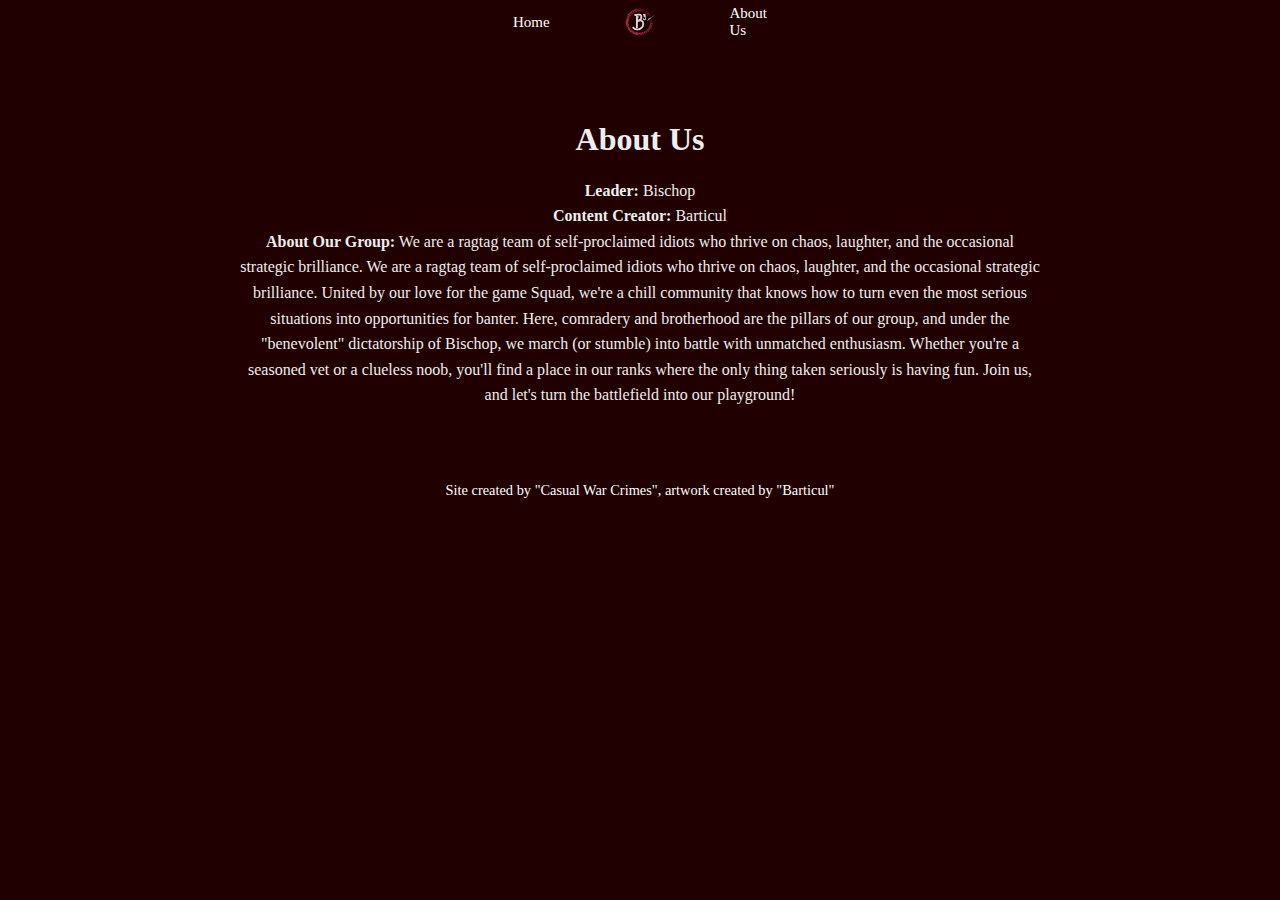
==== about.html @ 1ed156b4 "commit3" ====
<!DOCTYPE html>
<html lang="en">
<head>
    <meta charset="UTF-8">
    <meta name="viewport" content="width=device-width, initial-scale=1.0">
    <title>About Us - Bischops Brave Bastards</title>
    <link rel="stylesheet" href="style.css">
</head>
<body>
    <header>
    <nav>
        <a href="index.html">Home</a>
    </nav>
    <img src="img/B3logo.png" alt="B3 Logo" class="logo">
    <nav>
        <a href="about.html">About Us</a>
    </nav>
</header>

    <section class="about">
        <h2>About Us</h2>
        <p>
            <strong>Leader:</strong> Bischop <br>
            <strong>Content Creator:</strong> Barticul<br>
            <strong>About Our Group:</strong> We are a ragtag team of self-proclaimed idiots who thrive on chaos, laughter, and the occasional strategic brilliance.
            We are a ragtag team of self-proclaimed idiots who thrive on chaos, laughter, and the occasional strategic brilliance. United by our love for the game Squad, we're a chill community that knows how to turn even the most serious situations into opportunities for banter. Here, comradery and brotherhood are the pillars of our group, and under the "benevolent" dictatorship of Bischop, we march (or stumble) into battle with unmatched enthusiasm. Whether you're a seasoned vet or a clueless noob, you'll find a place in our ranks where the only thing taken seriously is having fun. Join us, and let's turn the battlefield into our playground!
        </p>
    </section>

    <footer>
        <p>Site created by "Casual War Crimes", artwork created by "Barticul"</p>
    </footer>
</body>
</html>
---- style.css ----
@import url('https://fonts.googleapis.com/css2?family=Pacifico&display=swap');
body{
    margin :0;
    background-color: #210002;
    font-family: Poppins;
    font-size: 15px;
}
header {
    background-color: #210002;
    padding: 5px;
    display: flex;
    align-items: center;
    justify-content: space-between;
    position: sticky;
    top: 0;
    z-index: 1000;
}

header .logo {
    width: 30px;
    height: auto;
    position: absolute;
    left: 50%;
    transform: translateX(-50%);
}

header nav {
    flex: 1;
    display: flex;
    justify-content: center;
}

header nav:first-child {
    justify-content: flex-start;
}

header nav:last-child {
    justify-content: flex-end;
}

header nav a {
    color: #fff;
    margin: 0 80%;
    text-decoration: none;
    font-family: Poppins;
    font-weight: 500;
}

header nav a:hover {
    color: #ff0000;
}
footer {
    background-color: #210002;
    color: #fff;
    text-align: center;
    padding: 10px 0;
    font-size: 0.9rem;
    position: relative;
    bottom: 0;
    width: 100%;
}
.banner{
    height: 110vh;
    position: relative;
    overflow: hidden;
}
.banner .bg{
    position: absolute;
    left: 0;
    bottom: 0;
    width: 100%;
    height: 100%;
    background-size: auto 100%;
    background-repeat: no-repeat;
    background-position: center;
    transition: 0.1s;
}
.banner .bg-1{
    background-image: url('img/0.png');
}
.banner .bg-2{
    background-image: url('img/1.png');
}
.banner .bg-3{
    background-image: url('img/2.png');
}
.banner .bg-4{
    background-image: url('img/3.png');
}
.banner .bg-5{
    background-image: url('img/4.png');
}
.banner .bg-6{
    background-image: url('img/.png');
}
.banner .bg-7{
    background-image: url('img/6.png');
}
.banner .bg-8{
    background-image: url('img/7.png');
}
.banner .bg-9{
    background-image: url('img/.png');
}
.banner  h1{
    position: absolute;
    top: -25vh;
    padding-top:20vh;
    left: 0;
    width: 100%;
    text-align: center;
    font-size: 5rem;
    font-family: 'Pacifico', cursive;
    color: #fff;
}
.intro{
    min-height: 50vh;
    color: #eee;
    display: flex;
    flex-direction: column;
    justify-content: center;
    align-items: center;
}
.intro img{
    width: 130px;
    height: 130px;
    border-radius: 50%;
}
.intro p{
    width: 700px;
    max-width: 100%;
    text-align: center;
    font-size: 1rem;
}
.intro button{
    margin-top:10px;
    margin-botom: 10px;
    background-color: rgba(93, 23, 24, 0.47);
    padding: 10px 50px;
    border: 1px solid #ffffff;
    border-radius: 5px;
    color: #fff;
    font-family: Poppins;
    font-weight: 500;
    font-size:1rem;
    cursor:pointer;
    box-shadow: 0 0 10px #ff0000;
}
.intro button:hover {
    background-color: rgba(238, 86, 86, 0.78); /* Slightly darker on hover */
    box-shadow: 0 0 10px #ff0000;
}
.animation-show{
    transform: translateY(50px);
    opacity: 0;
    transition: 0.7s;
}
.active .animation-show{
    transform: translateY(0);
    opacity: 1;
}
.animation-show:nth-child(2){
    transition-delay: 0.3s;
}
.animation-show:nth-child(3){
    transition-delay: 0.6s;
}
.animation-show:nth-child(4){
    transition-delay: 0.9s;
}
.library {
    margin-top: 50px;
    display: grid;
    grid-template-columns: repeat(auto-fit, minmax(300px, 1fr));
    gap: 10px; /* Add some space between the videos */
    text-align: center;
    color: #fff;
    margin-left:10px;
    margin-right:10px;
}

.library iframe {
    width: 100%; /* Make the video take the full width of its container */
    height: auto; /* Maintain aspect ratio */
    max-width: 560px;
    aspect-ratio: 16 / 9; /* Ensure the videos keep their 16:9 aspect ratio */
}

.about {
    padding: 50px;
    color: #eee;
    text-align: center;
}

.about h2 {
    font-size: 2rem;
    margin-bottom: 20px;
}

.about p {
    font-size: 1rem;
    line-height: 1.6;
    max-width: 800px;
    margin: 0 auto;
}
@media screen and (max-width: 768px){
    .banner h1{
        font-size: 2rem;
        top: -5vh;
    }
    .library{
        grid-template-columns: repeat(2, 1fr);
    }
    .library img{
        height: 300px;
    }
}
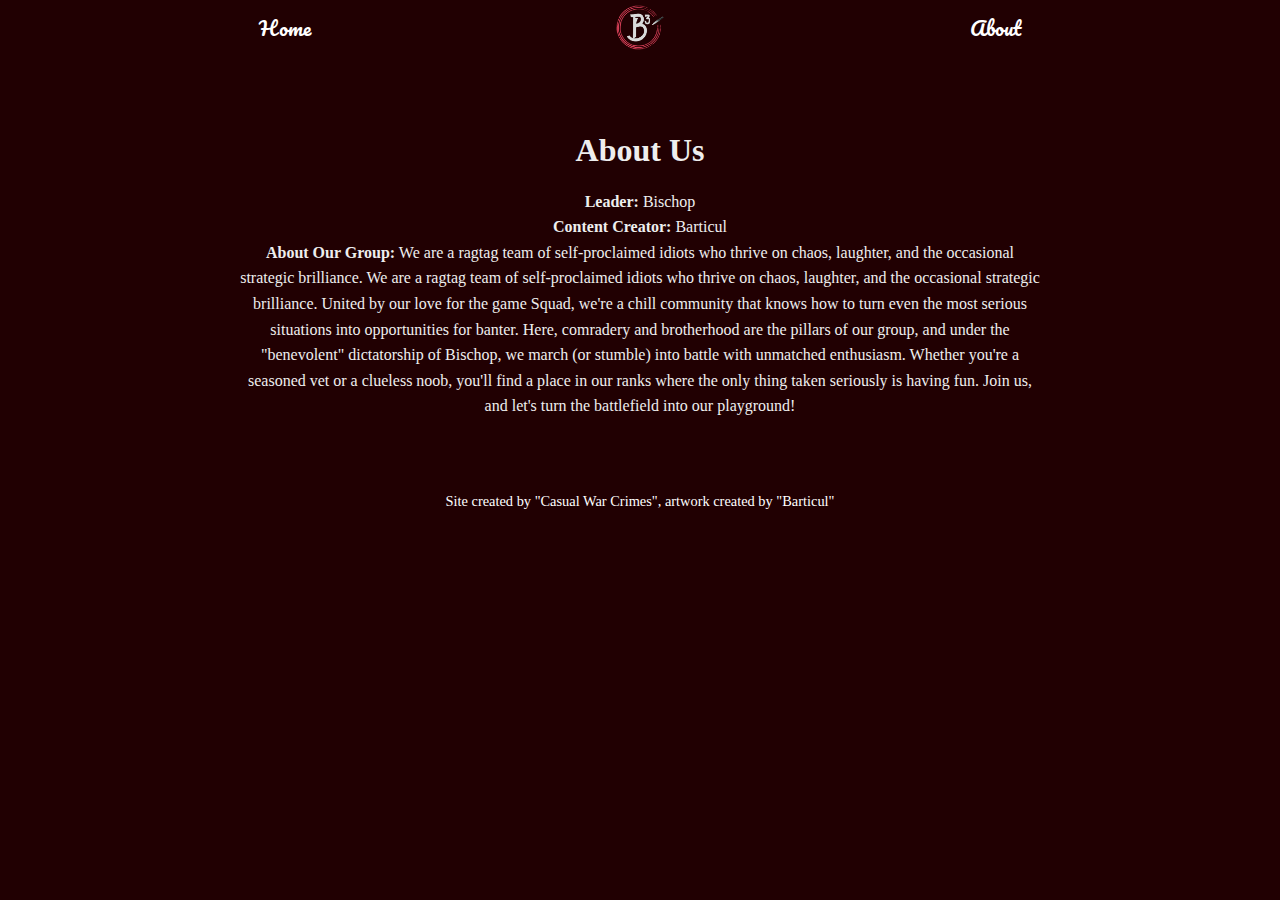
==== commit 8730180f: "commit4" ====
--- a/about.html
+++ b/about.html
@@ -13,7 +13,7 @@
     </nav>
     <img src="img/B3logo.png" alt="B3 Logo" class="logo">
     <nav>
-        <a href="about.html">About Us</a>
+        <a href="about.html">About</a>
     </nav>
 </header>
 
--- a/style.css
+++ b/style.css
@@ -3,7 +3,7 @@
     margin :0;
     background-color: #210002;
     font-family: Poppins;
-    font-size: 15px;
+    font-size: 20px;
 }
 header {
     background-color: #210002;
@@ -17,7 +17,7 @@
 }
 
 header .logo {
-    width: 30px;
+    width: 50px;
     height: auto;
     position: absolute;
     left: 50%;
@@ -40,10 +40,11 @@
 
 header nav a {
     color: #fff;
-    margin: 0 80%;
-    text-decoration: none;
-    font-family: Poppins;
+    margin: 5px 40%;
+    text-decoration: solid;
+    font-family: 'Pacifico';
     font-weight: 500;
+
 }
 
 header nav a:hover {
@@ -59,10 +60,14 @@
     bottom: 0;
     width: 100%;
 }
-.banner{
+.banner {
     height: 110vh;
     position: relative;
     overflow: hidden;
+    display: flex;
+    flex-direction: column;
+    align-items: center;
+    justify-content: center;
 }
 .banner .bg{
     position: absolute;
@@ -102,10 +107,10 @@
 .banner .bg-9{
     background-image: url('img/.png');
 }
-.banner  h1{
+.banner h1 {
     position: absolute;
-    top: -25vh;
-    padding-top:20vh;
+    top: 0; /* Centering the title */
+    padding-top: -20vh;
     left: 0;
     width: 100%;
     text-align: center;
@@ -172,19 +177,21 @@
     margin-top: 50px;
     display: grid;
     grid-template-columns: repeat(auto-fit, minmax(300px, 1fr));
-    gap: 10px; /* Add some space between the videos */
-    text-align: center;
-    color: #fff;
-    margin-left:10px;
-    margin-right:10px;
+    gap: 20px; /* Add some space between the videos */
+    text-align: center;
+    color: #fff;
+    margin-left:100px;
+    margin-right:100px;
 }
 
 .library iframe {
     width: 100%; /* Make the video take the full width of its container */
     height: auto; /* Maintain aspect ratio */
-    max-width: 560px;
     aspect-ratio: 16 / 9; /* Ensure the videos keep their 16:9 aspect ratio */
-}
+    display: block; /* Ensure they are block elements */
+    margin: 0 auto; /* Center the iframes */
+}
+
 
 .about {
     padding: 50px;
@@ -203,15 +210,66 @@
     max-width: 800px;
     margin: 0 auto;
 }
-@media screen and (max-width: 768px){
-    .banner h1{
-        font-size: 2rem;
-        top: -5vh;
+.links-container {
+    margin-top: 20px; /* Add some spacing from the title */
+    display: flex;
+    flex-direction:column;
+    gap: 20px; /* Space between the buttons */
+    justify-content: center;
+    align-items: center;
+    position:relative;
+    z-index:10 ;
+}
+
+.banner-link button {
+    background-color: rgba(30, 31, 33, 0.44);
+    padding: 10px 50px;
+    border: 1px solid #ffffff;
+    border-radius: 5px;
+    color: #fff;
+    font-family: Poppins;
+    font-weight: 500;
+    font-size: 1rem;
+    cursor: pointer;
+    box-shadow: 0 0 10px rgba(255, 255, 255, 0.83);
+    transition: background-color 0.3s ease;
+}
+
+.banner-link button:hover {
+
+    box-shadow: 0 0 10px #ff0000;
+}
+
+
+    @media screen and (max-width: 768px) {
+        .banner h1 {
+            font-size: 3rem;
+            top: 3vh;
+        }
+
+        .library {
+            grid-template-columns: 1fr; /* Stack videos vertically */
+            margin-left: 10px;
+            margin-right: 10px;
+        }
+
+        .library iframe {
+            width: 100%; /* Adjust width to full */
+        }
+        header nav a {
+            color: #fff;
+            margin: 5px 20%;
+            text-decoration: solid;
+            font-family: 'Pacifico';
+            font-weight: 500;
+
+        }
     }
-    .library{
-        grid-template-columns: repeat(2, 1fr);
+@media screen and (min-width: 1024px) {
+    .animation-show {
+        transform: translateY(0);
+        opacity: 1;
+        transition: none; /* No transition for instant visibility */
     }
-    .library img{
-        height: 300px;
-    }
-}+}
+
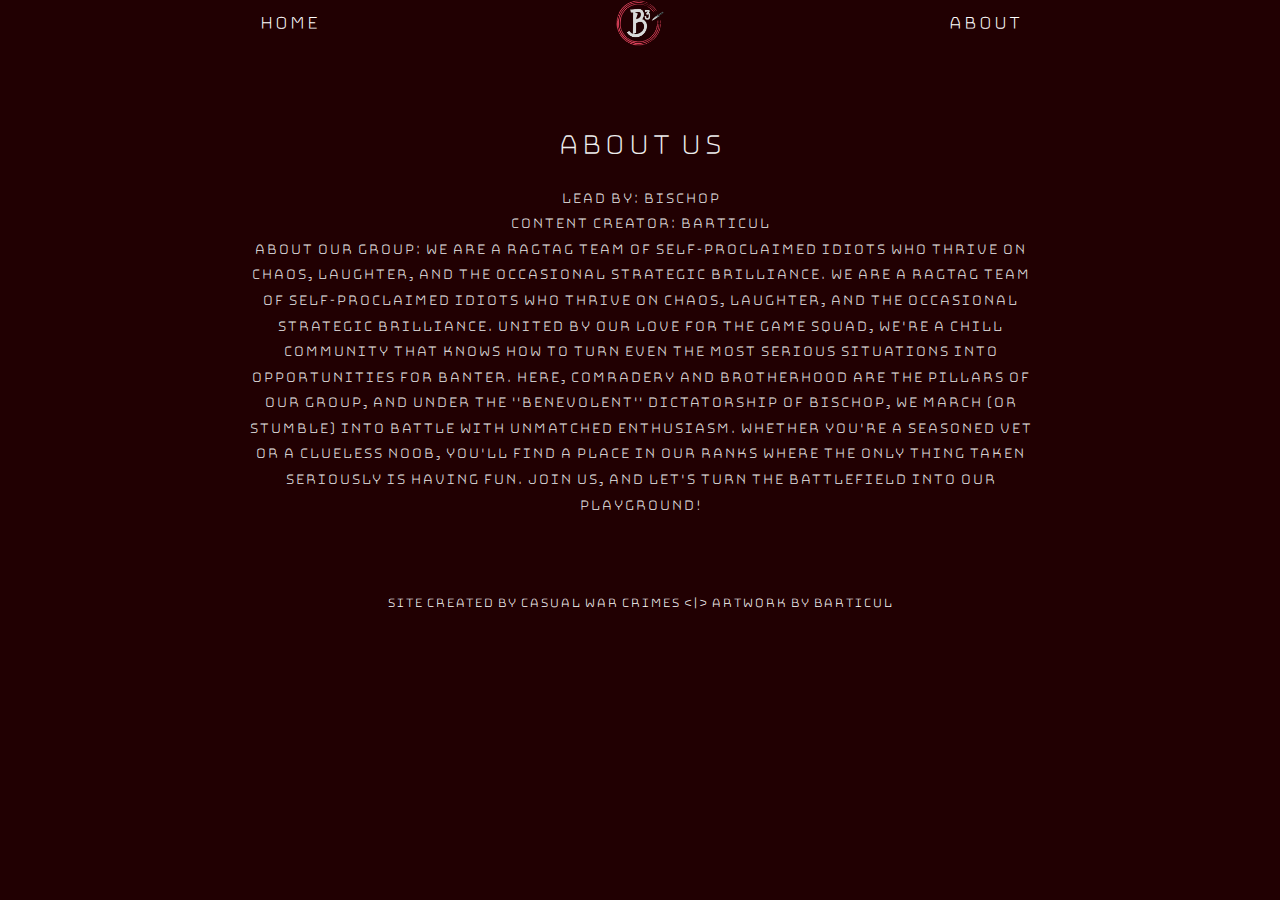
==== commit 77f4f1fc: "styling changes" ====
--- a/about.html
+++ b/about.html
@@ -20,7 +20,7 @@
     <section class="about">
         <h2>About Us</h2>
         <p>
-            <strong>Leader:</strong> Bischop <br>
+            <strong>Lead by:</strong> Bischop <br>
             <strong>Content Creator:</strong> Barticul<br>
             <strong>About Our Group:</strong> We are a ragtag team of self-proclaimed idiots who thrive on chaos, laughter, and the occasional strategic brilliance.
             We are a ragtag team of self-proclaimed idiots who thrive on chaos, laughter, and the occasional strategic brilliance. United by our love for the game Squad, we're a chill community that knows how to turn even the most serious situations into opportunities for banter. Here, comradery and brotherhood are the pillars of our group, and under the "benevolent" dictatorship of Bischop, we march (or stumble) into battle with unmatched enthusiasm. Whether you're a seasoned vet or a clueless noob, you'll find a place in our ranks where the only thing taken seriously is having fun. Join us, and let's turn the battlefield into our playground!
@@ -28,7 +28,7 @@
     </section>
 
     <footer>
-        <p>Site created by "Casual War Crimes", artwork created by "Barticul"</p>
+        <p>Site created by Casual War Crimes  <|>  Artwork by Barticul</p>
     </footer>
 </body>
 </html>--- a/style.css
+++ b/style.css
@@ -1,8 +1,11 @@
 @import url('https://fonts.googleapis.com/css2?family=Pacifico&display=swap');
+@import url("https://fonts.googleapis.com/css2?family=Bungee+Hairline&display=swap");
+
 body{
     margin :0;
     background-color: #210002;
-    font-family: Poppins;
+    font-family: "Bungee Hairline", sans-serif;
+    font-weight: 800;
     font-size: 20px;
 }
 header {
@@ -42,8 +45,8 @@
     color: #fff;
     margin: 5px 40%;
     text-decoration: solid;
-    font-family: 'Pacifico';
-    font-weight: 500;
+    font-family: "Bungee Hairline", sans-serif;
+    font-weight: 800;
 
 }
 
@@ -81,31 +84,31 @@
     transition: 0.1s;
 }
 .banner .bg-1{
-    background-image: url('img/0.png');
+    background-image: url('img/0.webp');
 }
 .banner .bg-2{
-    background-image: url('img/1.png');
+    background-image: url('img/1.webp');
 }
 .banner .bg-3{
-    background-image: url('img/2.png');
+    background-image: url('img/2.webp');
 }
 .banner .bg-4{
-    background-image: url('img/3.png');
+    background-image: url('img/3.webp');
 }
 .banner .bg-5{
-    background-image: url('img/4.png');
+    background-image: url('img/4.webp');
 }
 .banner .bg-6{
-    background-image: url('img/.png');
+    background-image: url('img/.webp');
 }
 .banner .bg-7{
-    background-image: url('img/6.png');
+    background-image: url('img/6.webp');
 }
 .banner .bg-8{
-    background-image: url('img/7.png');
+    background-image: url('img/7.webp');
 }
 .banner .bg-9{
-    background-image: url('img/.png');
+    background-image: url('img/.webp');
 }
 .banner h1 {
     position: absolute;
@@ -114,8 +117,9 @@
     left: 0;
     width: 100%;
     text-align: center;
-    font-size: 5rem;
-    font-family: 'Pacifico', cursive;
+    font-size: 3rem;
+    font-family: "Bungee Hairline", sans-serif;
+    font-weight: 800;
     color: #fff;
 }
 .intro{
@@ -192,7 +196,6 @@
     margin: 0 auto; /* Center the iframes */
 }
 
-
 .about {
     padding: 50px;
     color: #eee;
@@ -226,18 +229,18 @@
     padding: 10px 50px;
     border: 1px solid #ffffff;
     border-radius: 5px;
-    color: #fff;
-    font-family: Poppins;
-    font-weight: 500;
+    color: rgb(255, 255, 255);
+    font-family: "Bungee Hairline", sans-serif;
+    font-weight: 800;
     font-size: 1rem;
     cursor: pointer;
-    box-shadow: 0 0 10px rgba(255, 255, 255, 0.83);
+
     transition: background-color 0.3s ease;
 }
 
 .banner-link button:hover {
 
-    box-shadow: 0 0 10px #ff0000;
+    box-shadow: 0 0 20px #000000;
 }
 
 
@@ -260,8 +263,6 @@
             color: #fff;
             margin: 5px 20%;
             text-decoration: solid;
-            font-family: 'Pacifico';
-            font-weight: 500;
 
         }
     }
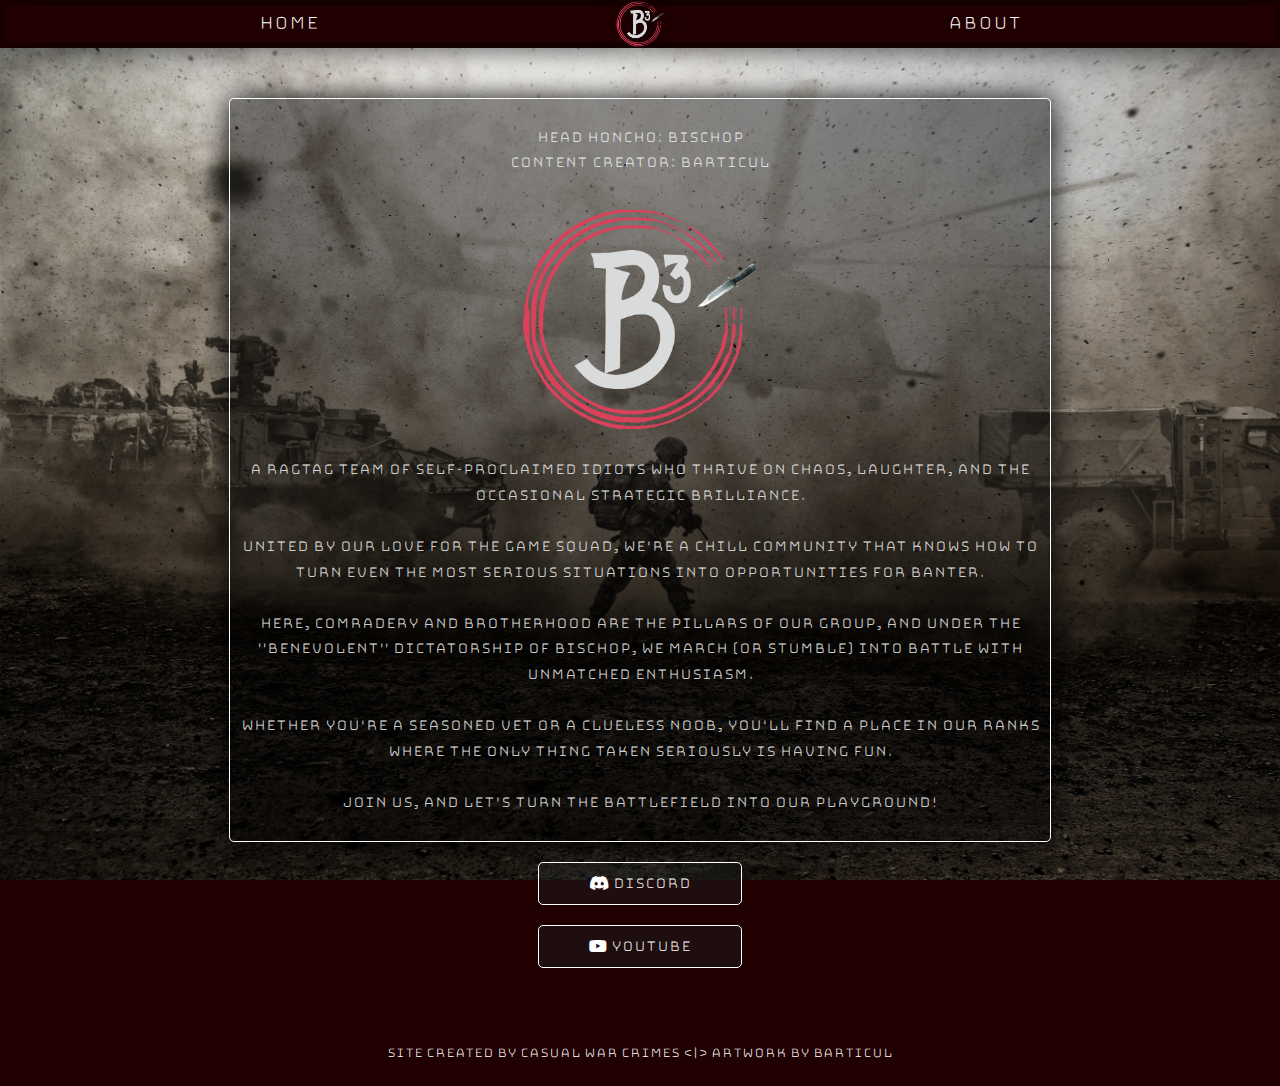
==== commit af9bf9de: "about us page" ====
--- a/about.html
+++ b/about.html
@@ -3,29 +3,56 @@
 <head>
     <meta charset="UTF-8">
     <meta name="viewport" content="width=device-width, initial-scale=1.0">
-    <title>About Us - Bischops Brave Bastards</title>
+    <title>B3 - Bischop's Brave Bastards</title>
     <link rel="stylesheet" href="style.css">
+    <meta property="og:title" content="B3 - Bischops Brave Bastards">
+    <meta property="og:description" content="Welcome to B3! Join our Discord!">
+    <meta property="og:image" content="https://joinb3.github.io/-/img/B3logo.webp">
+    <meta property="og:url" content="https://joinb3.github.io/-/">
+    <meta property="og:type" content="website">
+    <meta property="og:site_name" content="B3 - Bischops Brave Bastards">
+    <link rel="stylesheet" href="https://cdnjs.cloudflare.com/ajax/libs/font-awesome/6.0.0-beta3/css/all.min.css">
 </head>
 <body>
     <header>
     <nav>
         <a href="index.html">Home</a>
     </nav>
-    <img src="img/B3logo.png" alt="B3 Logo" class="logo">
+    <img src="img/B3logo.webp" alt="B3 Logo" class="logo">
     <nav>
         <a href="about.html">About</a>
     </nav>
 </header>
 
     <section class="about">
-        <h2>About Us</h2>
         <p>
-            <strong>Lead by:</strong> Bischop <br>
-            <strong>Content Creator:</strong> Barticul<br>
-            <strong>About Our Group:</strong> We are a ragtag team of self-proclaimed idiots who thrive on chaos, laughter, and the occasional strategic brilliance.
-            We are a ragtag team of self-proclaimed idiots who thrive on chaos, laughter, and the occasional strategic brilliance. United by our love for the game Squad, we're a chill community that knows how to turn even the most serious situations into opportunities for banter. Here, comradery and brotherhood are the pillars of our group, and under the "benevolent" dictatorship of Bischop, we march (or stumble) into battle with unmatched enthusiasm. Whether you're a seasoned vet or a clueless noob, you'll find a place in our ranks where the only thing taken seriously is having fun. Join us, and let's turn the battlefield into our playground!
+            <br>
+            <strong>Head Honcho:</strong> Bischop <br>
+            <strong>Content Creator:</strong> Barticul<br><br>
+            <img src="img/B3logo.webp" alt="B3 Logo" class="biglogo">
+            <br>
+            <br>
+            <br>
+            <br>
+            <br>
+            <br>
+            <br>
+            <br>
+            <br>
+            <br>
+
+            A ragtag team of self-proclaimed idiots who thrive on chaos, laughter, and the occasional strategic brilliance. <br><br> United by our love for the game Squad, we're a chill community that knows how to turn even the most serious situations into opportunities for banter.<br><br> Here, comradery and brotherhood are the pillars of our group, and under the "benevolent" dictatorship of Bischop, we march (or stumble) into battle with unmatched enthusiasm. <br><br>Whether you're a seasoned vet or a clueless noob, you'll find a place in our ranks where the only thing taken seriously is having fun. <br><br>Join us, and let's turn the battlefield into our playground!<br>
+        <br>
         </p>
+        <div class="links-container">
+            <a href="https://discord.gg/SqBT7yXv" target="_blank" class="banner-link">
+                <button><i class="fab fa-discord"></i> Discord</button>
+            </a>
+            <a href="https://www.youtube.com/@BischopsBraveBastards/videos" target="_blank" class="banner-link">
+                <button><i class="fab fa-youtube"></i> YouTube</button>
+            </a>
     </section>
+
 
     <footer>
         <p>Site created by Casual War Crimes  <|>  Artwork by Barticul</p>
--- a/style.css
+++ b/style.css
@@ -31,6 +31,8 @@
     flex: 1;
     display: flex;
     justify-content: center;
+    box-shadow: 0 0 40px #000000;
+    padding-bottom:2px;
 }
 
 header nav:first-child {
@@ -196,10 +198,23 @@
     margin: 0 auto; /* Center the iframes */
 }
 
+.biglogo {
+    width: 250px;
+    height: auto;
+    position: absolute;
+    left: 50%;
+    transform: translateX(-50%);
+
+}
+
 .about {
     padding: 50px;
     color: #eee;
     text-align: center;
+    background-image:url("img/about1.webp");
+    background-size:100% auto;
+    background-repeat: no-repeat;
+
 }
 
 .about h2 {
@@ -211,7 +226,15 @@
     font-size: 1rem;
     line-height: 1.6;
     max-width: 800px;
+    font-weight:1500;
     margin: 0 auto;
+    border: 1px solid #ffffff;
+    border-radius: 5px;
+    padding-left:10px;
+    padding-right:10px;
+    background-color: rgba(0, 0, 0, 0.45);
+    box-shadow: 0 0 30px #000000;
+
 }
 .links-container {
     margin-top: 20px; /* Add some spacing from the title */
@@ -245,9 +268,15 @@
 
 
     @media screen and (max-width: 768px) {
+
+        .body {
+            font-weight: 1500;
+        }
+
         .banner h1 {
             font-size: 3rem;
             top: 3vh;
+            font-weight:1500;
         }
 
         .library {
@@ -263,7 +292,11 @@
             color: #fff;
             margin: 5px 20%;
             text-decoration: solid;
-
+            font-weight:1500;
+
+        }
+        .banner-link button {
+            font-weight: 1500;
         }
     }
 @media screen and (min-width: 1024px) {
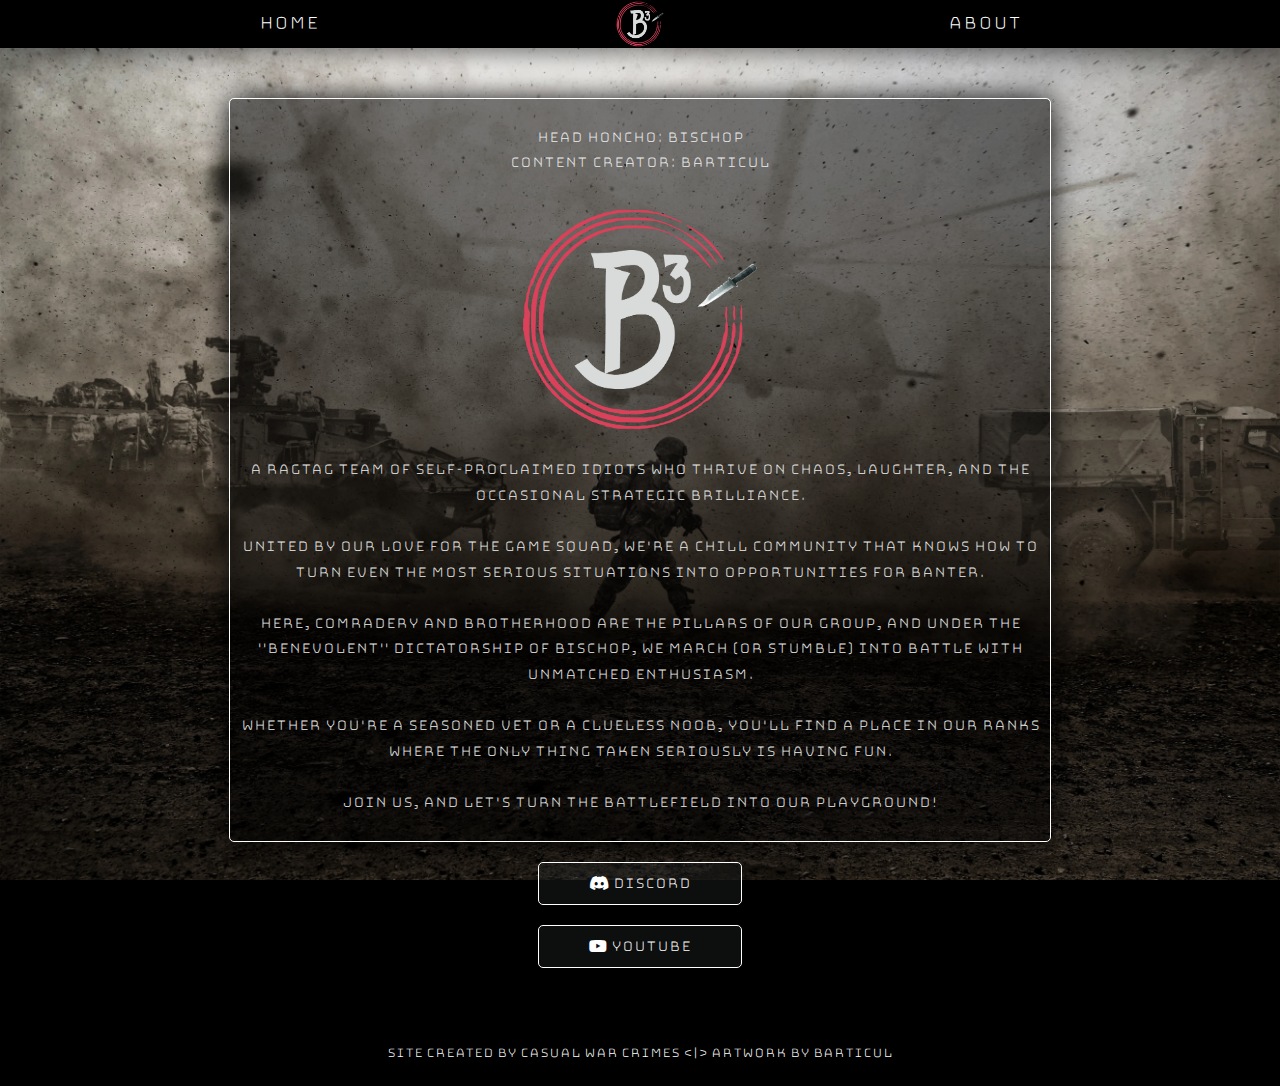
==== commit e53d4679: "b3logodesc" ====
--- a/about.html
+++ b/about.html
@@ -7,7 +7,7 @@
     <link rel="stylesheet" href="style.css">
     <meta property="og:title" content="B3 - Bischops Brave Bastards">
     <meta property="og:description" content="Welcome to B3! Join our Discord!">
-    <meta property="og:image" content="https://joinb3.github.io/-/img/B3logo.webp">
+    <meta property="og:image" content="https://joinb3.github.io/-/img/B3solid.png">
     <meta property="og:url" content="https://joinb3.github.io/-/">
     <meta property="og:type" content="website">
     <meta property="og:site_name" content="B3 - Bischops Brave Bastards">
--- a/style.css
+++ b/style.css
@@ -3,13 +3,13 @@
 
 body{
     margin :0;
-    background-color: #210002;
+    background-color: #000000;
     font-family: "Bungee Hairline", sans-serif;
-    font-weight: 800;
+    font-weight: 900;
     font-size: 20px;
 }
 header {
-    background-color: #210002;
+    background-color: #000000;
     padding: 5px;
     display: flex;
     align-items: center;
@@ -46,9 +46,9 @@
 header nav a {
     color: #fff;
     margin: 5px 40%;
-    text-decoration: solid;
+    text-decoration: none;
     font-family: "Bungee Hairline", sans-serif;
-    font-weight: 800;
+    font-weight: 900;
 
 }
 
@@ -56,7 +56,7 @@
     color: #ff0000;
 }
 footer {
-    background-color: #210002;
+    background-color: #000000;
     color: #fff;
     text-align: center;
     padding: 10px 0;
@@ -121,7 +121,7 @@
     text-align: center;
     font-size: 3rem;
     font-family: "Bungee Hairline", sans-serif;
-    font-weight: 800;
+    font-weight: 900;
     color: #fff;
 }
 .intro{
@@ -146,13 +146,13 @@
 .intro button{
     margin-top:10px;
     margin-botom: 10px;
-    background-color: rgba(93, 23, 24, 0.47);
+    background-color: rgb(0, 0, 0);
     padding: 10px 50px;
     border: 1px solid #ffffff;
     border-radius: 5px;
     color: #fff;
     font-family: Poppins;
-    font-weight: 500;
+    font-weight: 900;
     font-size:1rem;
     cursor:pointer;
     box-shadow: 0 0 10px #ff0000;
@@ -226,13 +226,13 @@
     font-size: 1rem;
     line-height: 1.6;
     max-width: 800px;
-    font-weight:1500;
+    font-weight:900;
     margin: 0 auto;
     border: 1px solid #ffffff;
     border-radius: 5px;
     padding-left:10px;
     padding-right:10px;
-    background-color: rgba(0, 0, 0, 0.45);
+    background-color: rgba(0, 0, 0, 0.53);
     box-shadow: 0 0 30px #000000;
 
 }
@@ -254,7 +254,7 @@
     border-radius: 5px;
     color: rgb(255, 255, 255);
     font-family: "Bungee Hairline", sans-serif;
-    font-weight: 800;
+    font-weight: 900;
     font-size: 1rem;
     cursor: pointer;
 
@@ -270,13 +270,16 @@
     @media screen and (max-width: 768px) {
 
         .body {
-            font-weight: 1500;
+            font-weight: bold;
+        }
+        .about p{
+            font-weight: bold;
         }
 
         .banner h1 {
             font-size: 3rem;
             top: 3vh;
-            font-weight:1500;
+            font-weight:bold;
         }
 
         .library {
@@ -291,12 +294,12 @@
         header nav a {
             color: #fff;
             margin: 5px 20%;
-            text-decoration: solid;
-            font-weight:1500;
+            text-decoration: none;
+            font-weight:bold;
 
         }
         .banner-link button {
-            font-weight: 1500;
+            font-weight: bold;
         }
     }
 @media screen and (min-width: 1024px) {
